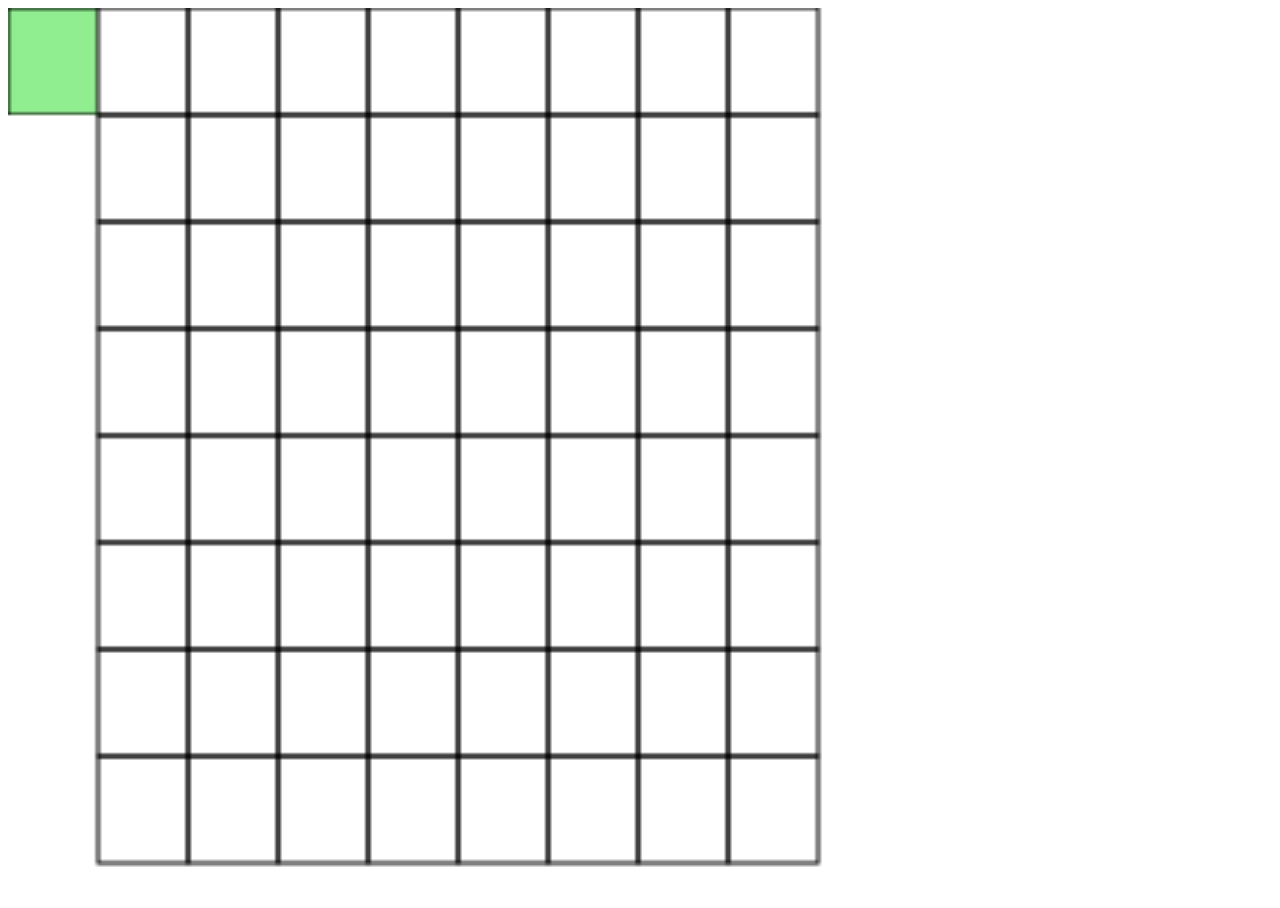
==== DefragGame/index.html @ d325ad91 "テスト." ====
<!DOCTYPE html>
<html>
<head>
<meta http-equiv="x-ua-compatible" content="IE=Edge">
<title></title>
<script type="text/javascript" src="enchant.js"></script>
<script type="text/javascript" src="main.js"></script>
</head>
<body>
</body>
</html>
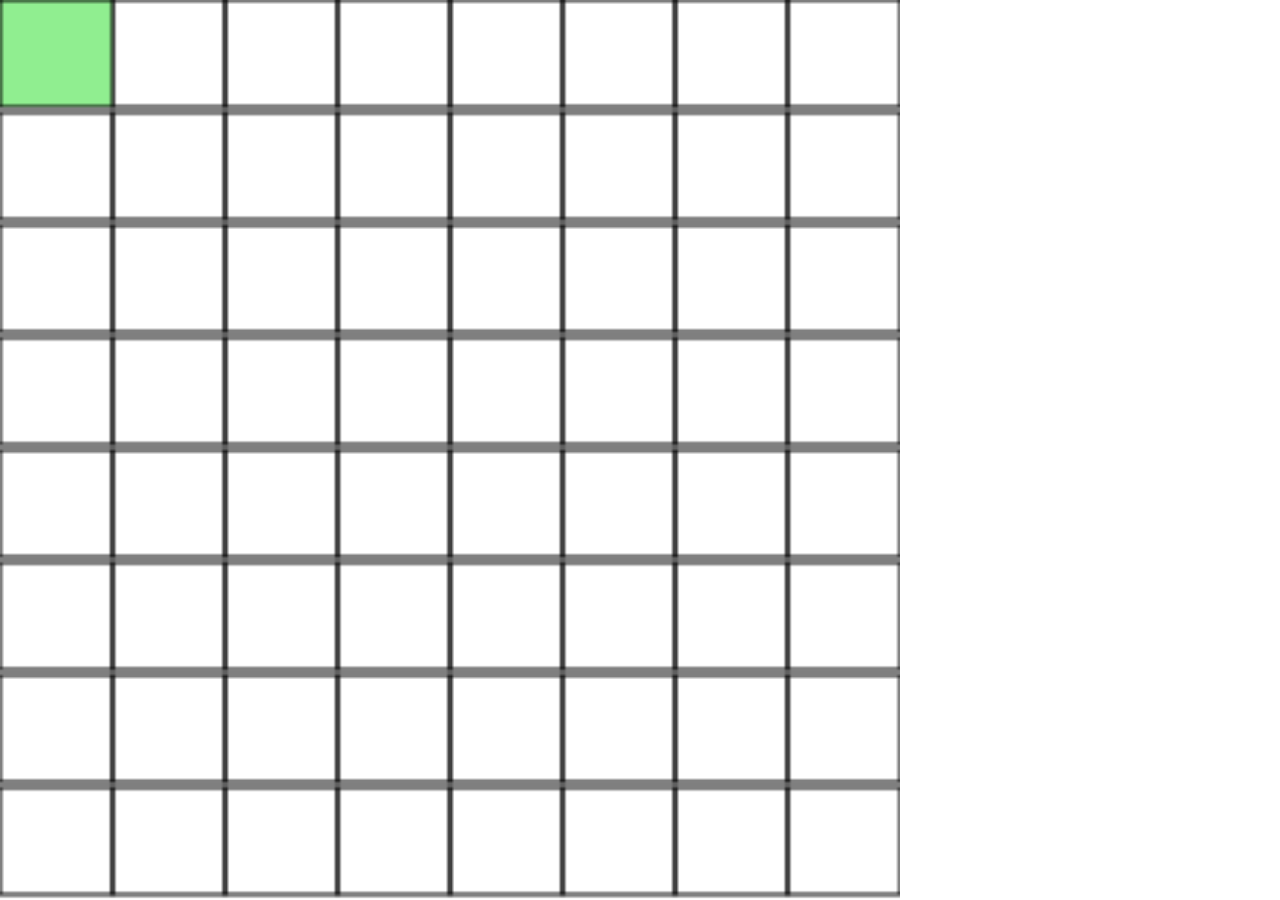
==== commit 76391f84: "スマートフォンでの表示の修正." ====
--- a/DefragGame/index.html
+++ b/DefragGame/index.html
@@ -5,6 +5,12 @@
 <title></title>
 <script type="text/javascript" src="enchant.js"></script>
 <script type="text/javascript" src="main.js"></script>
+    <style type="text/css">
+        body {
+            margin: 0;
+            padding: 0;
+        }
+    </style>
 </head>
 <body>
 </body>
